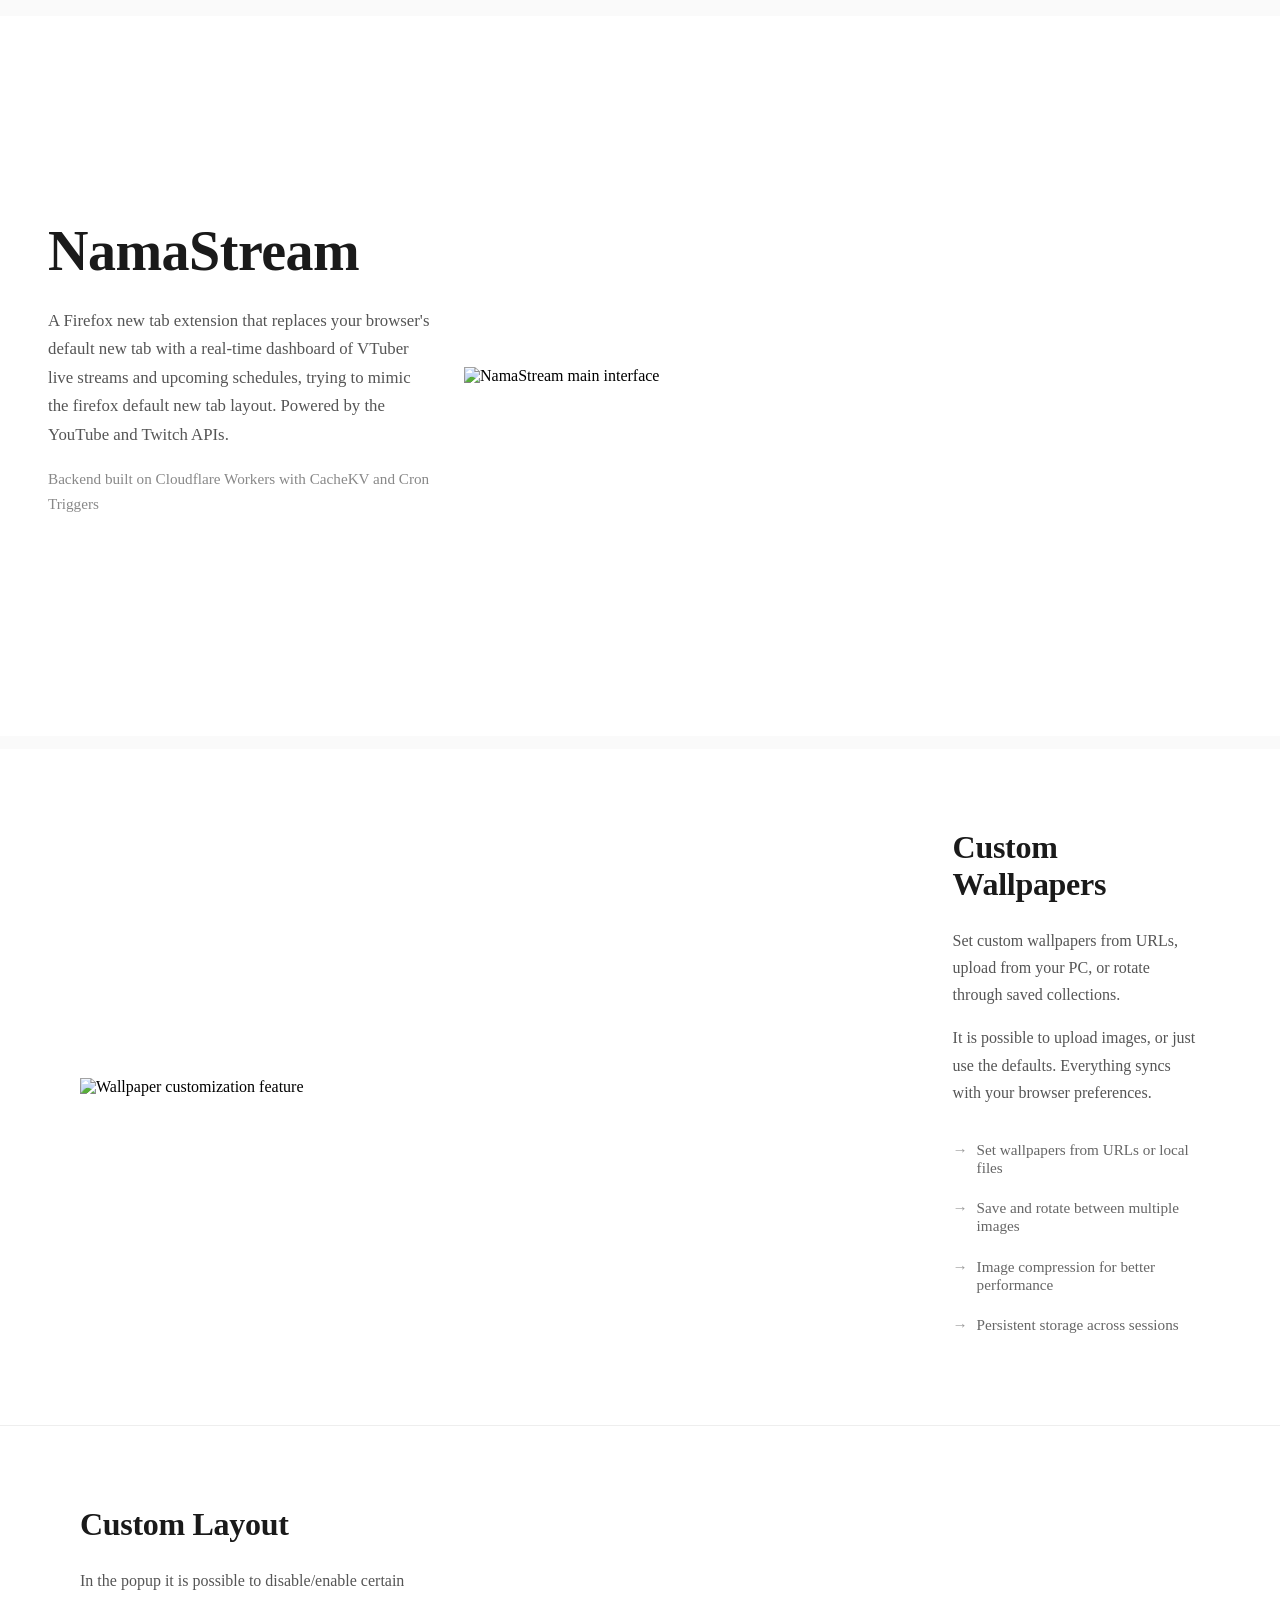
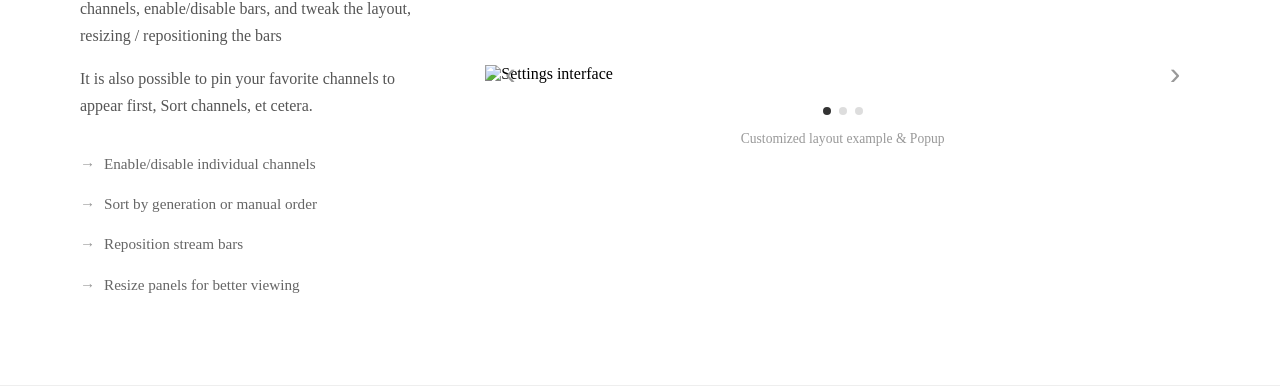
==== views/namastream/index.html @ e9443e8c "NamaStream Custom View" ====
<!DOCTYPE html>
<html lang="en">
<head>
    <meta charset="UTF-8">
    <meta name="viewport" content="width=device-width, initial-scale=1.0">
    <title>NamaStream</title>
    <link rel="stylesheet" href="style.css">
    <script src="script.js" defer></script>
</head>
<body>
    <div class="container">
        <!-- Hero / Overview Section -->
        <section class="hero">
            <div class="hero-inner">
                <div class="hero-text">
                    <h1>NamaStream</h1>
                    <p>A Firefox new tab extension that replaces your browser's default new tab with a real-time dashboard of VTuber live streams and upcoming schedules, trying to mimic the firefox default new tab layout. Powered by the YouTube and Twitch APIs.</p>
                    <p class="subtitle"> Backend built on Cloudflare Workers with CacheKV and Cron Triggers</p>
                </div>
                <div class="hero-image">
                    <img src="/Portfolio/images/projects/namastream/namastream-card.jpg" alt="NamaStream main interface">
                </div>
            </div>
        </section>

        <!-- wallpaper/ seção 1 -->
        <section class="feature-section">
            <div class="feature-layout">
                <div class="feature-image">
                    <img src="/Portfolio/images/projects/namastream/namastream-1.jpg" alt="Wallpaper customization feature">
                </div>
                <div class="feature-text">
                    <h2>Custom Wallpapers</h2>
                    <p>Set custom wallpapers from URLs, upload from your PC, or rotate through saved collections.</p>
                    <p>It is possible to upload images, or just use the defaults. Everything syncs with your browser preferences.</p>
                    <ul class="feature-list">
                        <li>Set wallpapers from URLs or local files</li>
                        <li>Save and rotate between multiple images</li>
                        <li>Image compression for better performance</li>
                        <li>Persistent storage across sessions</li>
                    </ul>
                </div>
            </div>
        </section>

        <!-- Popup/ seção 2  -->
        <section class="feature-section">
            <div class="feature-layout reversed">
                <div class="feature-text">
                    <h2>Custom Layout</h2>
                    <p>In the popup it is possible to disable/enable certain channels, enable/disable bars, and tweak the layout, resizing / repositioning the bars</p>
                    <p>It is also possible to pin your favorite channels to appear first, Sort channels, et cetera.</p>
                    <ul class="feature-list">
                        <li>Enable/disable individual channels</li>
                        <li>Sort by generation or manual order</li>
                        <li>Reposition stream bars</li>
                        <li>Resize panels for better viewing</li>
                    </ul>
                </div>
                <div class="feature-image image-viewer">
                    <div class="image-viewer-container">
                        <button class="nav-arrow prev" onclick="prevImage()">‹</button>
                        <img id="viewerImage"  alt="Settings interface">
                        <button class="nav-arrow next" onclick="nextImage()">›</button>
                    </div>
                    <div class="viewer-indicators">
                        <span class="indicator active" onclick="goToImage(0)"></span>
                        <span class="indicator" onclick="goToImage(1)"></span>
                        <span class="indicator" onclick="goToImage(2)"></span>
                    </div>
                    <p class="viewer-caption">Customized layout example & Popup</p>
                </div>
            </div>
        </section>
    </div>
</body>
</html>
---- views/namastream/style.css ----
* {
    margin: 0;
    padding: 0;
    box-sizing: border-box;
}

body {
    background: #fafafa;
    color: #000000;
}

.container {
    width: 100%;
    max-width: 1400px;
    margin: 0 auto;
}

/* ========== HERO ========== */
.hero {
    height: 80vh;
    display: flex;
    align-items: center;
    padding: 0 3rem;
    background: white;
    margin-top: 1rem;
    margin-bottom: .8rem;
}

.hero-inner {
    display: grid;
    grid-template-columns: .5fr 1fr;
    gap: 2rem;
    align-items: center;
    width: 100%;
}

.hero-text h1 {
    font-size: 3.5rem;
    font-weight: 700;
    margin-bottom: 1.5rem;
    letter-spacing: -0.5px;
    color: #1a1a1a;
}

.hero-text p {
    font-size: 1.05rem;
    color: #555;
    margin-bottom: 1rem;
    line-height: 1.7;
}

.hero-text .subtitle {
    font-size: 0.95rem;
    color: #888;
    font-weight: 400;
}

.hero-image {
    width: 100%;

    overflow: hidden;
}

.hero-image img {
    width: 100%;
    height: auto;
    display: block;
    object-fit: cover;
}

/* ========== SEÇOES ========== */
.feature-section {
    padding: 5rem;
    background: white;
    border-bottom: 1px solid #eee;
}

.feature-layout {
    display: grid;
    grid-template-columns: 1fr .3fr;
    gap: 3rem;
    align-items: center;
    max-width: 1200px;
    margin: 0 auto;
}

.feature-layout.reversed {
    grid-template-columns: .5fr 1fr;
}

.feature-image {
    width: 100%;
    height: auto;
    overflow: hidden;
}

.feature-image img {
    width: 100%;
    height: auto;
    display: block;
    object-fit: cover;
}

.image-viewer {
    position: relative;
}

.image-viewer-container {
    position: relative;
    display: flex;
    align-items: center;
    justify-content: center;
    background: #f5f5f5;
    width: 100%;
}

.image-viewer-container img {
    width: 100%;
    height: 100%;
    object-fit: contain;
    background: white;
}

.nav-arrow {
    position: absolute;
    top: 50%;
    transform: translateY(-50%);
    background: transparent;
    border: none;
    font-size: 2rem;
    color: #999;
    cursor: pointer;
    padding: 1rem;
    transition: color 0.2s;
    z-index: 10;
    width: 50px;
    height: 50px;
    display: flex;
    align-items: center;
    justify-content: center;
}

.nav-arrow:hover {
    color: #333;
}

.nav-arrow.prev {
    left: 0;
}

.nav-arrow.next {
    right: 0;
}

.viewer-indicators {
    display: flex;
    justify-content: center;
    gap: 0.5rem;
    margin-top: 1.5rem;
}

.indicator {
    width: 8px;
    height: 8px;
    border-radius: 50%;
    background: #ddd;
    cursor: pointer;
}

.indicator.active {
    background: #333;
}

.indicator:hover {
    background: #999;
}

.viewer-caption {
    text-align: center;
    font-size: 0.85rem;
    color: #999;
    margin-top: 1rem;
}

.feature-text h2 {
    font-size: 2rem;
    font-weight: 700;
    margin-bottom: 1.5rem;
    color: #1a1a1a;
    letter-spacing: -0.3px;
}

.feature-text p {
    font-size: 1rem;
    color: #555;
    margin-bottom: 1rem;
    line-height: 1.7;
}

.feature-list {
    list-style: none;
    margin-top: 1.5rem;
}

.feature-list li {
    padding: 0.7rem 0;
    padding-left: 1.5rem;
    position: relative;
    color: #666;
    font-size: 0.95rem;
}

.feature-list li::before {
    content: '→';
    position: absolute;
    left: 0;
    color: #999;
}

@media (max-width: 1024px) {
    .hero {
        height: auto;
        padding: 3rem 2rem;
        min-height: 70vh;
    }

    .hero-inner {
        grid-template-columns: 1fr;
        gap: 2rem;
    }

    .hero-text h1 {
        font-size: 2.5rem;
    }

    .feature-section {
        padding: 4rem 2rem;
    }

    .feature-layout {
        grid-template-columns: 1fr;
        gap: 2rem;
    }

    .feature-layout.reversed {
        grid-template-columns: 1fr;
    }

    .feature-layout.reversed .feature-text {
        order: 0;
    }
}

@media (max-width: 768px) {
    .hero {
        min-height: 60vh;
        padding: 2rem 1.5rem;
    }

    .hero-text h1 {
        font-size: 2rem;
    }

    .hero-text p {
        font-size: 0.95rem;
    }

    .feature-section {
        padding: 3rem 1.5rem;
    }

    .feature-layout {
        gap: 1.5rem;
    }

    .feature-text h2 {
        font-size: 1.5rem;
    }

    .feature-text p {
        font-size: 0.9rem;
    }

    .nav-arrow {
        font-size: 1.5rem;
        padding: 0.75rem;
        width: 40px;
        height: 40px;
    }

    .image-viewer-container {
        aspect-ratio: 4 / 5;
    }
}

@media (max-width: 480px) {
    .hero {
        min-height: 50vh;
        padding: 1.5rem 1rem;
    }

    .hero-text h1 {
        font-size: 1.75rem;
        margin-bottom: 1rem;
    }

    .hero-text p {
        font-size: 0.9rem;
        margin-bottom: 0.7rem;
    }

    .feature-section {
        padding: 2rem 1rem;
    }

    .feature-layout {
        gap: 1rem;
    }

    .feature-text h2 {
        font-size: 1.3rem;
        margin-bottom: 1rem;
    }

    .feature-text p {
        font-size: 0.85rem;
    }

    .feature-list li {
        padding: 0.5rem 0;
        padding-left: 1.2rem;
        font-size: 0.85rem;
    }

    .nav-arrow {
        font-size: 1.2rem;
        width: 35px;
        height: 35px;
    }

    .viewer-indicators {
        gap: 0.4rem;
    }

    .indicator {
        width: 6px;
        height: 6px;
    }
}
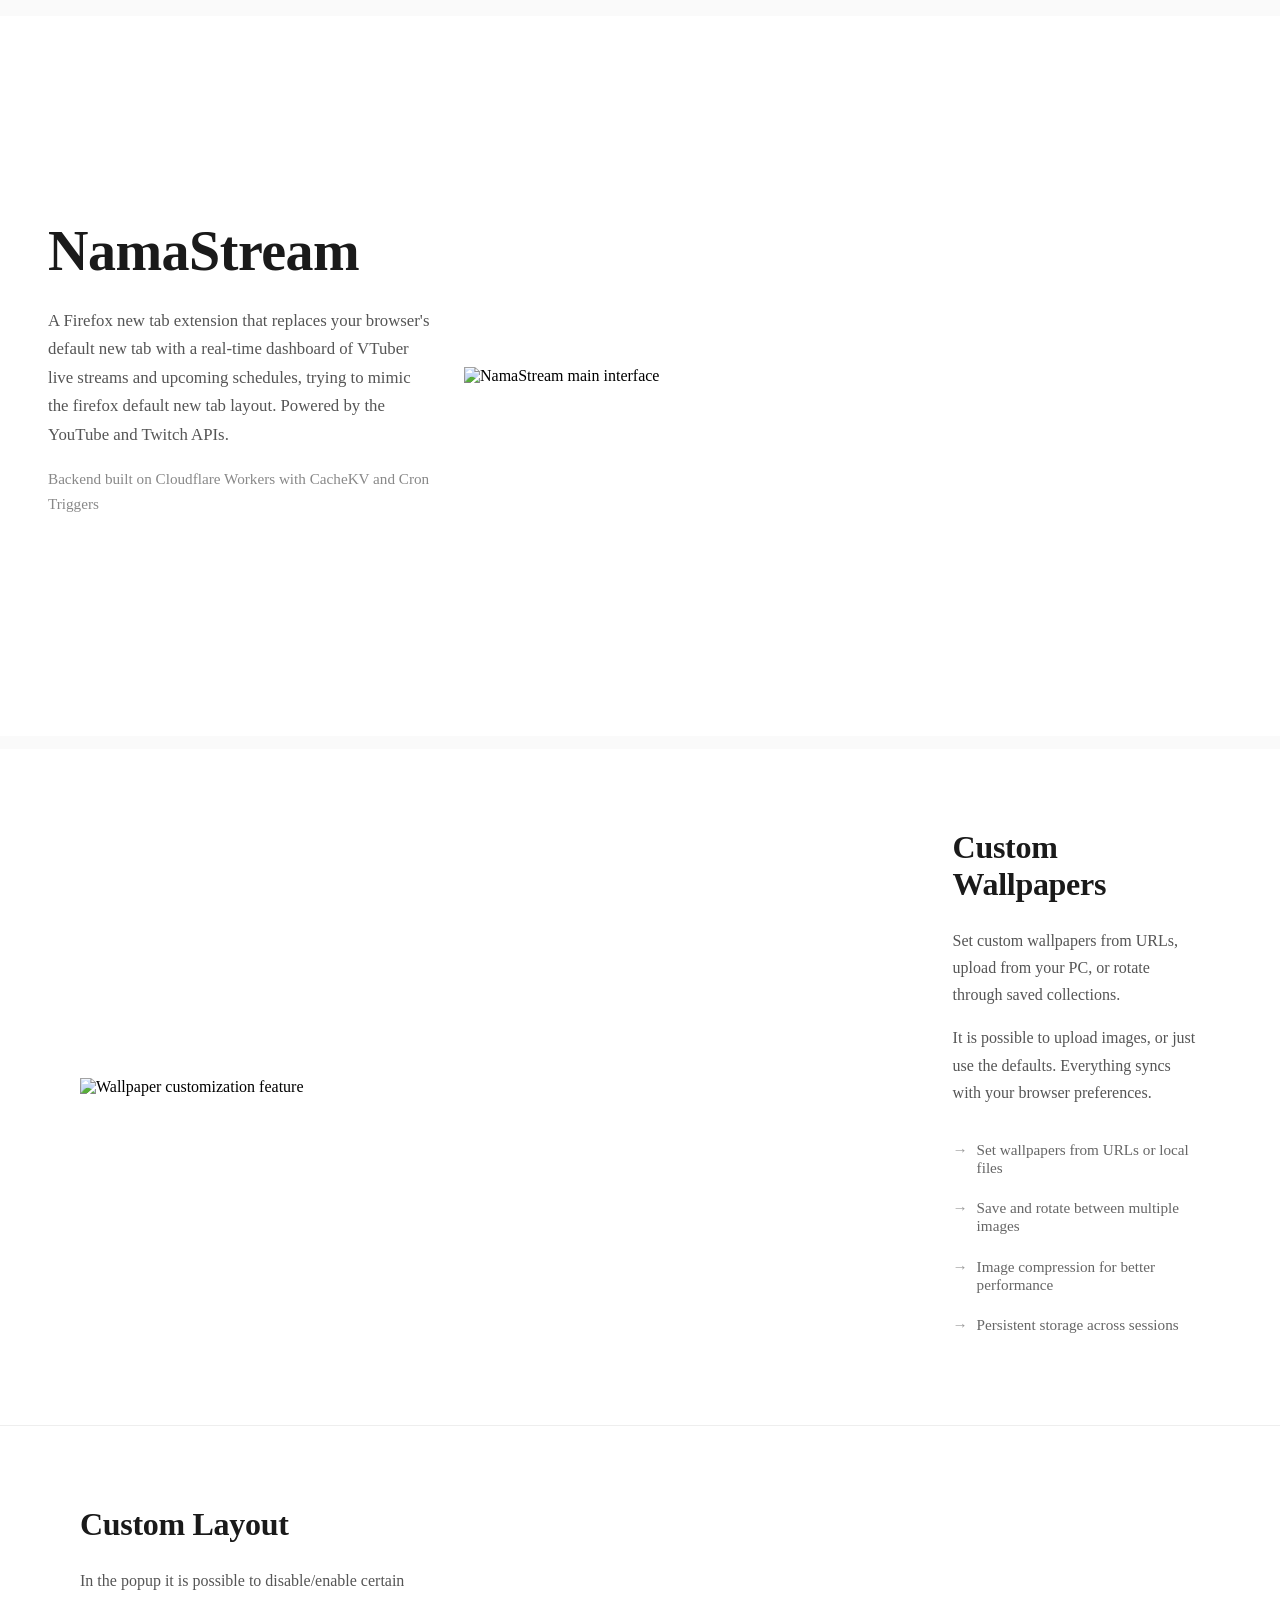
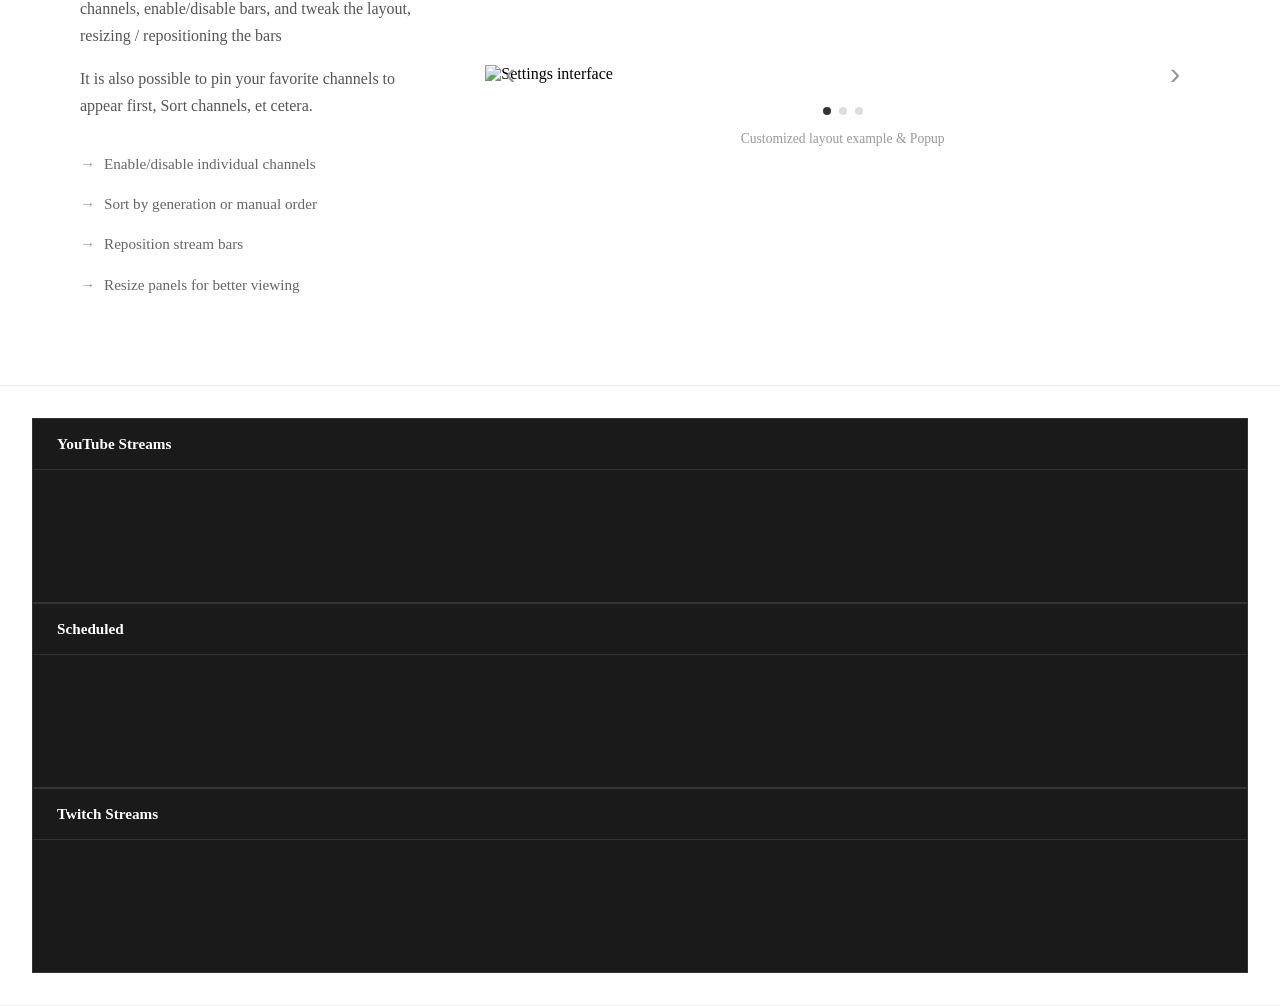
==== commit 1395f9ac: "NamaStream Bar integration with API. New post "handshake" system to pass variables through htmls (if" ====
--- a/views/namastream/index.html
+++ b/views/namastream/index.html
@@ -3,13 +3,14 @@
 <head>
     <meta charset="UTF-8">
     <meta name="viewport" content="width=device-width, initial-scale=1.0">
-    <title>NamaStream</title>
+    <title>Portfolio</title>
     <link rel="stylesheet" href="style.css">
-    <script src="script.js" defer></script>
+    <script type="module" src="script.js" defer></script>
 </head>
 <body>
     <div class="container">
-        <!-- Hero / Overview Section -->
+
+        <!-- Hero -->
         <section class="hero">
             <div class="hero-inner">
                 <div class="hero-text">
@@ -27,7 +28,7 @@
         <section class="feature-section">
             <div class="feature-layout">
                 <div class="feature-image">
-                    <img src="/Portfolio/images/projects/namastream/namastream-1.jpg" alt="Wallpaper customization feature">
+                    <img src="/Portfolio/images/projects/namastream/namastream-3.jpg" alt="Wallpaper customization feature">
                 </div>
                 <div class="feature-text">
                     <h2>Custom Wallpapers</h2>
@@ -72,6 +73,24 @@
                 </div>
             </div>
         </section>
+
+        <!-- Streams Bars Section -->
+        <section class="bars-section">
+            <div class="bars-container">
+                <div id="youtube" class="info-bar">
+                    <div class="bar-title">YouTube Streams</div>
+                    <div class="scroll-container"></div>
+                </div>
+                <div id="agenda" class="info-bar">
+                    <div class="bar-title">Scheduled</div>
+                    <div class="scroll-container"></div>
+                </div>
+                <div id="twitch" class="info-bar">
+                    <div class="bar-title">Twitch Streams</div>
+                    <div class="scroll-container"></div>
+                </div>
+            </div>
+        </section>
     </div>
 </body>
 </html>
--- a/views/namastream/style.css
+++ b/views/namastream/style.css
@@ -97,6 +97,7 @@
 .feature-image img {
     width: 100%;
     height: auto;
+    max-height: 100%;
     display: block;
     object-fit: cover;
 }
@@ -117,6 +118,7 @@
 .image-viewer-container img {
     width: 100%;
     height: 100%;
+    max-height: 45vh;
     object-fit: contain;
     background: white;
 }
@@ -217,6 +219,221 @@
     color: #999;
 }
 
+/* ========== BARS SECTION ========== */
+.bars-section {
+    background: #fff;
+    border-bottom: 1px solid #eee;
+    padding: 2rem 0;
+}
+
+.bars-container {
+    display: flex;
+    flex-direction: column;
+    max-width: 1400px;
+    padding: 0 2rem;
+}
+
+.info-bar {
+    display: flex;
+    flex-direction: column;
+    background: #1a1a1a;
+    border: 1px solid #333;
+    min-height: 185px;
+    max-height: 290px;
+}
+
+.bar-title {
+    padding: 1rem 1.5rem;
+    font-size: 0.95rem;
+    font-weight: 600;
+    color: #fff;
+    border-bottom: 1px solid #333;
+}
+
+.scroll-container {
+    display: flex;
+    flex-direction: row;
+    padding: 5px;
+    gap: 15px;
+    overflow-x: scroll;
+    scrollbar-width: none;
+    scroll-behavior: smooth;
+    cursor: grab;
+    box-sizing: border-box;
+}
+
+.live {
+    display: flex;
+    flex-direction: column;
+    align-items: center;
+    height: 100%;
+    flex: 0 0 205px;
+}
+
+.live-thumb {
+    width: 100%;
+    background-color: white;
+}
+
+.live-thumb img {
+    width: 100%;
+    height: 100%;
+    aspect-ratio: 16/9;
+}
+
+.live-info {
+    display: flex;
+    flex: 1;
+    flex-direction: column;
+    color: white;
+}
+
+.streamtitle {
+    display: -webkit-box;
+    -webkit-line-clamp: 2;
+    line-clamp: 2;
+    -webkit-box-orient: vertical;
+    overflow: hidden;
+
+    text-decoration: none;
+    color: rgb(215, 230, 228);
+
+    word-break: break-word;
+    overflow-wrap: anywhere;
+}
+
+.channelname {
+    display: -webkit-box;
+    -webkit-line-clamp: 1; 
+    line-clamp: 1;
+    -webkit-box-orient: vertical;
+    overflow: hidden;
+    text-decoration: none;
+    color: rgb(0, 191, 255);
+}
+
+@media (max-width: 1024px) {
+    .bars-container {
+        padding: 0 1.5rem;
+    }
+
+    .info-bar {
+        min-height: 200px;
+    }
+
+    .live {
+        flex: 0 0 180px;
+        min-width: 180px;
+    }
+
+    .live-thumb {
+        height: 100px;
+    }
+
+    .streamtitle {
+        font-size: 0.8rem;
+    }
+}
+
+@media (max-width: 768px) {
+    .bars-section {
+        padding: 1.5rem 0;
+    }
+
+    .bars-container {
+        gap: 1rem;
+        padding: 0 1rem;
+    }
+
+    .info-bar {
+        min-height: 180px;
+    }
+
+    .bar-title {
+        font-size: 0.9rem;
+        padding: 0.8rem 1rem;
+    }
+
+    .scroll-container {
+        padding: 0.75rem;
+        gap: 0.75rem;
+    }
+
+    .live {
+        flex: 0 0 160px;
+        min-width: 160px;
+    }
+
+    .live-thumb {
+        height: 90px;
+    }
+
+    .live-info {
+        padding: 0.6rem;
+    }
+
+    .streamtitle {
+        font-size: 0.75rem;
+        margin-bottom: 0.3rem;
+    }
+
+    .channelname {
+        font-size: 0.7rem;
+        margin-bottom: 0.2rem;
+    }
+
+    .live-info > div:last-child {
+        font-size: 0.7rem;
+    }
+}
+
+@media (max-width: 480px) {
+    .bars-section {
+        padding: 1rem 0;
+    }
+
+    .bars-container {
+        gap: 0.8rem;
+        padding: 0 0.75rem;
+    }
+
+    .info-bar {
+        min-height: 160px;
+    }
+
+    .bar-title {
+        font-size: 0.85rem;
+        padding: 0.6rem 0.8rem;
+    }
+
+    .scroll-container {
+        padding: 0.5rem;
+        gap: 0.5rem;
+    }
+
+    .live {
+        flex: 0 0 140px;
+        min-width: 140px;
+    }
+
+    .live-thumb {
+        height: 80px;
+    }
+
+    .live-info {
+        padding: 0.5rem;
+    }
+
+    .streamtitle {
+        font-size: 0.7rem;
+        margin-bottom: 0.25rem;
+    }
+
+    .channelname {
+        font-size: 0.65rem;
+    }
+}
+
 @media (max-width: 1024px) {
     .hero {
         height: auto;
